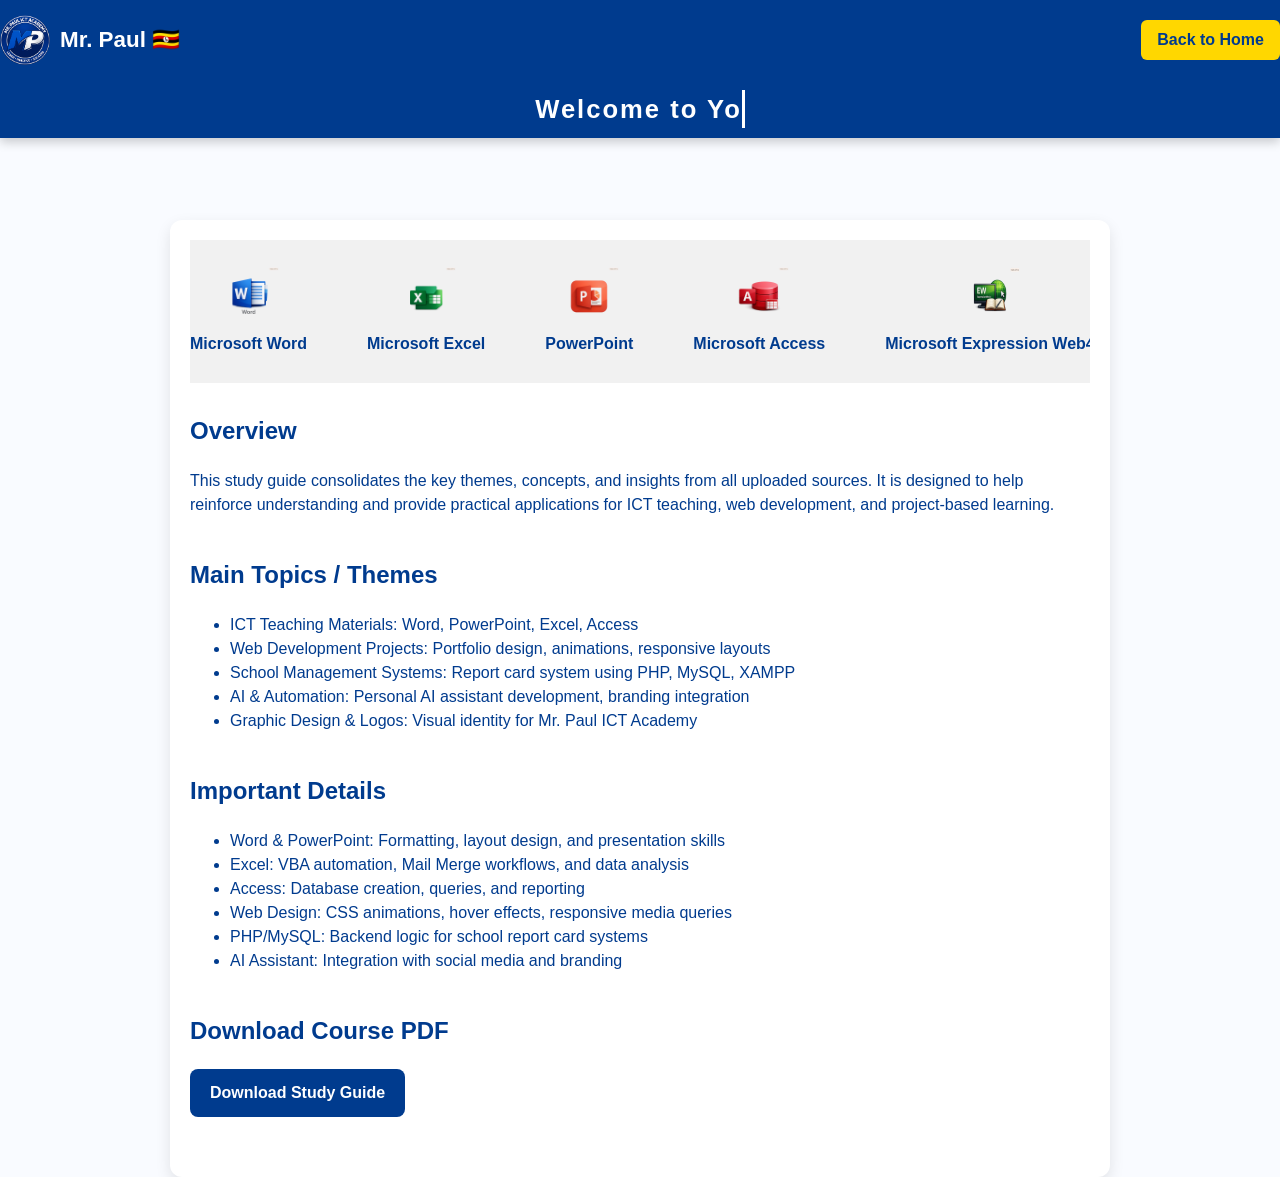
==== academy.html @ 8ca67c4a "Fix HTML encoding issues in academy.html" ====
<!DOCTYPE html>
<html lang="en">
<head>
  <meta charset="UTF-8">
  <meta name="viewport" content="width=device-width, initial-scale=1.0">
  <title>Mr. Paul ICT Academy - Study Guide</title>
  <style>
    body {
      font-family: Arial, sans-serif;
      background: #f9fbff;
      color: #003b8e;
      margin: 0;
      padding: 0;
      line-height: 1.5; /* 1.5 line spacing */
    }

    /* Fixed Header */
    .fixed-header {
      position: fixed;
      top: 0;
      left: 0;
      width: 100%;
      background: #003b8e;
      color: #fff;
      z-index: 1000;
      box-shadow: 0 4px 10px rgba(0,0,0,0.2);
      display: flex;
      flex-direction: column;
      align-items: center;
    }

    .navbar {
      width: 100%;
      display: flex;
      justify-content: space-between;
      align-items: center;
      padding: 15px 30px;
    }

    .logo-container {
      display: flex;
      align-items: center;
      gap: 10px;
    }

    .logo {
      width: 50px;
      height: 50px;
      border-radius: 50%;
    }

    .site-title {
      font-size: 1.4em;
      font-weight: bold;
      color: #fff;
    }

    .nav-links {
      list-style: none;
      display: flex;
      gap: 20px;
      margin: 0;
      padding: 0;
    }

    .nav-links li a {
      color: #fff;
      text-decoration: none;
      font-weight: bold;
      transition: color 0.3s ease;
    }

    .nav-links li a:hover {
      color: #ffd700;
    }

    .back-home {
      display: inline-block;
      padding: 8px 16px;
      background: #ffd700;
      color: #003b8e;
      border-radius: 6px;
      text-decoration: none;
      font-weight: bold;
      transition: background 0.3s ease;
    }

    .back-home:hover {
      background: #fff;
      color: #003b8e;
    }

    /* Typewriter effect centered and bold */
    #typewriter {
      border-right: 3px solid #fff;
      white-space: nowrap;
      overflow: hidden;
      letter-spacing: 2px;
      animation: blinkCursor 0.75s step-end infinite;
      color: #fff;
      font-size: 1.6em;
      font-weight: bold;
      text-align: center;
      margin: 10px auto;
    }

    @keyframes blinkCursor {
      from, to { border-color: transparent }
      50% { border-color: #fff }
    }

    main {
      margin-top: 220px; /* push content below fixed header */
      max-width: 900px;
      margin-left: auto;
      margin-right: auto;
      padding: 20px;
      background: #fff;
      border-radius: 12px;
      box-shadow: 0 6px 15px rgba(0,0,0,0.1);
    }

    h2 {
      color: #003b8e;
    }

    .section {
      margin-bottom: 40px;
    }

    /* Scrolling icons with captions */
    .scrolling-row {
      overflow: hidden;
      white-space: nowrap;
      box-sizing: border-box;
      background: #f1f1f1;
      padding: 15px 0;
      margin-bottom: 30px;
    }

    .scrolling-content {
      display: inline-flex;
      animation: scrollLeft 20s linear infinite;
      gap: 60px;
      align-items: center;
    }

    .scrolling-item {
      text-align: center;
      flex: 0 0 auto;
    }

    .scrolling-item img {
      width: 60px;
      height: 60px;
      display: block;
      margin: 0 auto 5px auto;
    }

    .scrolling-item p {
      margin: 0;
      font-weight: bold;
      color: #003b8e;
    }

    @keyframes scrollLeft {
      0% { transform: translateX(100%); }
      100% { transform: translateX(-100%); }
    }

    .download-btn {
      display: inline-block;
      padding: 12px 20px;
      background: #003b8e;
      color: #fff;
      border-radius: 8px;
      text-decoration: none;
      font-weight: bold;
      transition: background 0.3s ease;
    }

    .download-btn:hover {
      background: #0055cc;
    }
  </style>
</head>
<body>
  <!-- Fixed Header -->
  <header class="fixed-header">
    <nav class="navbar">
      <div class="logo-container">
        <img src="images/logo.png" alt="Mr. Paul Logo" class="logo">
        <span class="site-title">Mr. Paul 🇺🇬</span>
      </div>
      <a href="index.html" class="back-home">Back to Home</a>
    </nav>
    <div id="typewriter"></div>
  </header>

  <main>
    <!-- Scrolling icons row with captions -->
    <div class="scrolling-row">
      <div class="scrolling-content">
        <div class="scrolling-item">
          <img src="images/word.png" alt="Word">
          <p>Microsoft Word</p>
        </div>
        <div class="scrolling-item">
          <img src="images/excel.png" alt="Excel">
          <p>Microsoft Excel</p>
        </div>
        <div class="scrolling-item">
          <img src="images/powerpoint.png" alt="PowerPoint">
          <p>PowerPoint</p>
        </div>
        <div class="scrolling-item">
          <img src="images/access.png" alt="Word">
          <p>Microsoft Access</p>
        </div>
        <div class="scrolling-item">
          <img src="images/ew.png" alt="Excel">
          <p>Microsoft Expression Web4</p>
        </div>
        <div class="scrolling-item">
          <img src="images/np.png" alt="Excel">
          <p>HTML Basics with <br> Notepad++ & Sublime Text</p>
        </div>
        <div class="scrolling-item">
          <img src="images/wp.png" alt="PowerPoint">
          <p>WordPress</p>
        </div>
      </div>
    </div>

    <section class="section">
      <h2>Overview</h2>
      <p>This study guide consolidates the key themes, concepts, and insights from all uploaded sources. It is designed to help reinforce understanding and provide practical applications for ICT teaching, web development, and project-based learning.</p>
    </section>

    <section class="section">
      <h2>Main Topics / Themes</h2>
      <ul>
        <li>ICT Teaching Materials: Word, PowerPoint, Excel, Access</li>
        <li>Web Development Projects: Portfolio design, animations, responsive layouts</li>
        <li>School Management Systems: Report card system using PHP, MySQL, XAMPP</li>
        <li>AI & Automation: Personal AI assistant development, branding integration</li>
        <li>Graphic Design & Logos: Visual identity for Mr. Paul ICT Academy</li>
      </ul>
    </section>

    <section class="section">
      <h2>Important Details</h2>
      <ul>
        <li>Word & PowerPoint: Formatting, layout design, and presentation skills</li>
        <li>Excel: VBA automation, Mail Merge workflows, and data analysis</li>
        <li>Access: Database creation, queries, and reporting</li>
        <li>Web Design: CSS animations, hover effects, responsive media queries</li>
        <li>PHP/MySQL: Backend logic for school report card systems</li>
        <li>AI Assistant: Integration with social media and branding</li>
      </ul>
    </section>

    <section class="section">
      <h2>Download Course PDF</h2>
      <a href="MrPaul_ICT_Academy.pdf" download class="download-btn">Download Study Guide</a>
    </section>
  </main>

  <script>
    // Typewriter effect for banner
    document.addEventListener("DOMContentLoaded", () => {
      const typewriterElement = document.getElementById("typewriter");

      const paragraphs = [
        "Welcome to Your Online Academy",
        "Empowering You Through Technology",
        "Learn • Practice • Succeed"
      ];

      let paragraphIndex = 0;
      let charIndex = 0;
      let isDeleting = false;

       function typeEffect() {
        const currentText = paragraphs[paragraphIndex];

        if (!isDeleting) {
          typewriterElement.textContent = currentText.substring(0, charIndex + 1);
          charIndex++;

          if (charIndex === currentText.length) {
            setTimeout(() => {
              isDeleting = true;
              typeEffect();
            }, 2000);
            return;
          }
        } else {
          typewriterElement.textContent = currentText.substring(0, charIndex - 1);
          charIndex--;

          if (charIndex === 0) {
            isDeleting = false;
            paragraphIndex = (paragraphIndex + 1) % paragraphs.length;
          }
        }

        const speed = isDeleting ? 50 : 100;
        setTimeout(typeEffect, speed);
      }

      typeEffect();
    });
  </script>
</body>
</html>
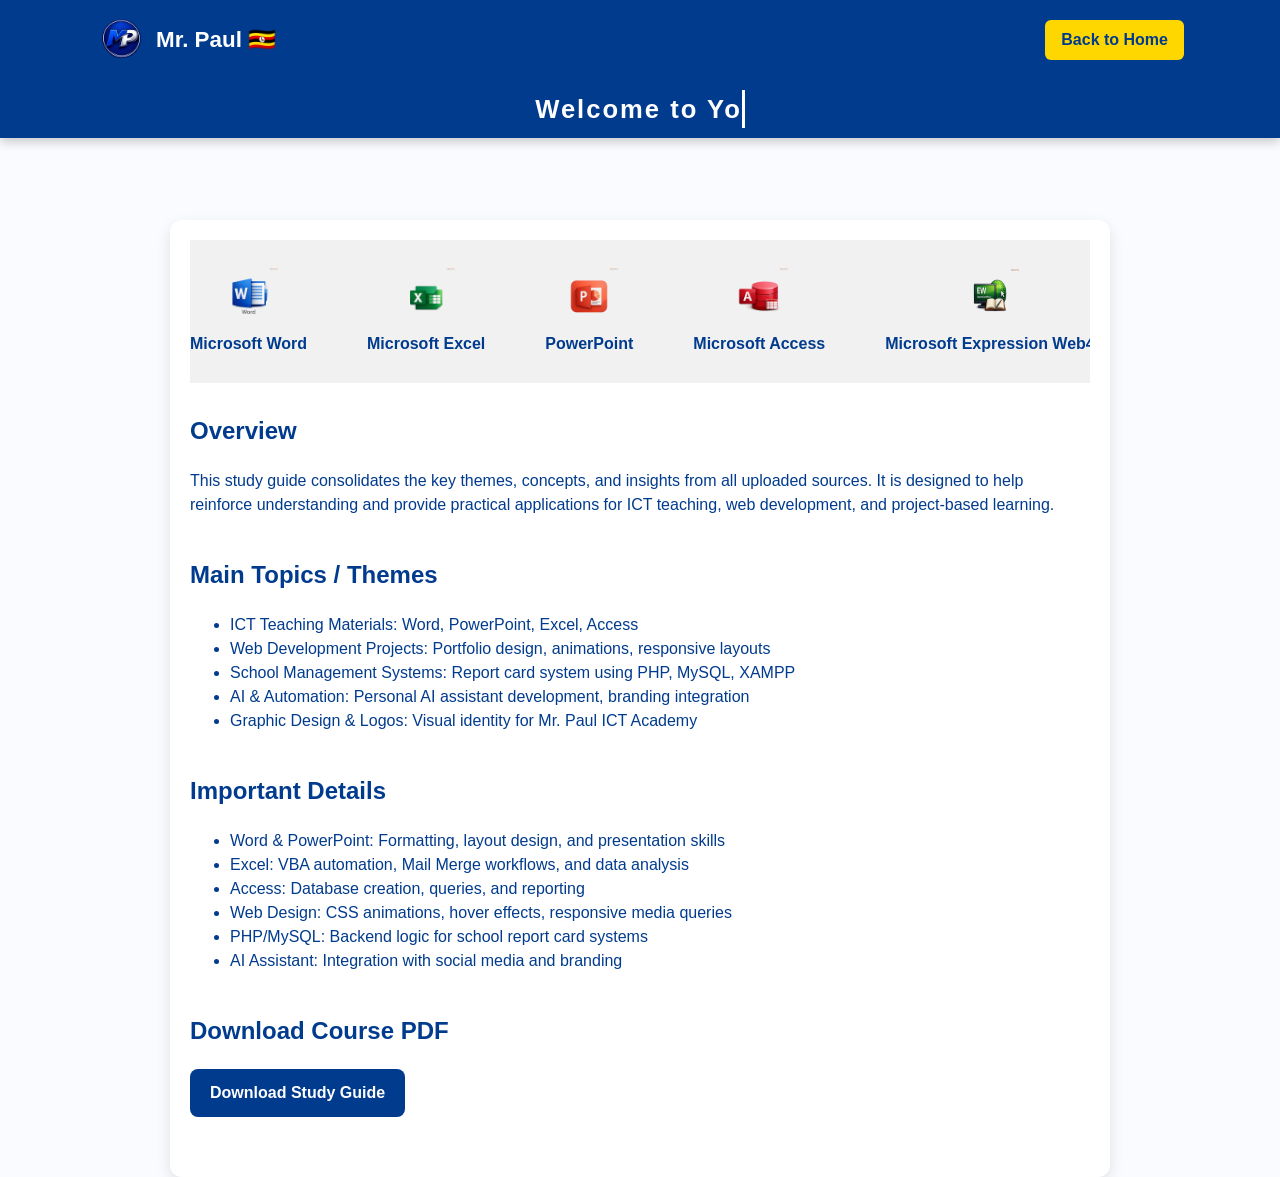
==== commit 7fde2900: "Refactor fixed header and typewriter effect Added a new inner container to limit content width in th" ====
--- a/academy.html
+++ b/academy.html
@@ -15,19 +15,30 @@
     }
 
     /* Fixed Header */
-    .fixed-header {
-      position: fixed;
-      top: 0;
-      left: 0;
-      width: 100%;
-      background: #003b8e;
-      color: #fff;
-      z-index: 1000;
-      box-shadow: 0 4px 10px rgba(0,0,0,0.2);
-      display: flex;
-      flex-direction: column;
-      align-items: center;
-    }
+.fixed-header {
+  position: fixed;
+  top: 0;
+  left: 0;
+  width: 100%;              /* banner background spans full width */
+  background: #003b8e;
+  color: #fff;
+  z-index: 1000;
+  box-shadow: 0 4px 10px rgba(0,0,0,0.2);
+  display: flex;
+  flex-direction: column;
+  align-items: center;
+}
+
+/* New inner container to limit content width */
+.fixed-header .header-content {
+  width: 100%;
+  max-width: 85%;           /* limit content width */
+  margin: 0 auto;           /* center content inside banner */
+  display: flex;
+  flex-direction: column;
+  align-items: center;
+}
+
 
     .navbar {
       width: 100%;
@@ -91,23 +102,29 @@
     }
 
     /* Typewriter effect centered and bold */
-    #typewriter {
-      border-right: 3px solid #fff;
-      white-space: nowrap;
-      overflow: hidden;
-      letter-spacing: 2px;
-      animation: blinkCursor 0.75s step-end infinite;
-      color: #fff;
-      font-size: 1.6em;
-      font-weight: bold;
-      text-align: center;
-      margin: 10px auto;
-    }
-
-    @keyframes blinkCursor {
-      from, to { border-color: transparent }
-      50% { border-color: #fff }
-    }
+   #typewriter {
+  border-right: 3px solid #fff;
+  white-space: normal;        /* allow wrapping */
+  word-wrap: break-word;      /* break long words if needed */
+  overflow-wrap: break-word;  /* modern property for wrapping */
+  letter-spacing: 2px;
+  animation: blinkCursor 0.75s step-end infinite;
+  color: #fff;
+  font-size: 1.6em;
+  font-weight: bold;
+  text-align: center;
+  margin: 10px auto;
+  max-width: 95%;             /* keep text inside header width */
+}
+
+
+  @media (max-width: 400px) {
+  #typewriter {
+    font-size: 1.2em;   /* slightly smaller on tiny screens */
+    line-height: 1.3;   /* improve readability */
+  }
+}
+
 
     main {
       margin-top: 220px; /* push content below fixed header */
@@ -187,15 +204,17 @@
 <body>
   <!-- Fixed Header -->
   <header class="fixed-header">
+  <div class="header-content">
     <nav class="navbar">
       <div class="logo-container">
-        <img src="images/logo.png" alt="Mr. Paul Logo" class="logo">
+        <img src="logo.png" alt="Mr. Paul Logo" class="logo">
         <span class="site-title">Mr. Paul 🇺🇬</span>
       </div>
       <a href="index.html" class="back-home">Back to Home</a>
     </nav>
     <div id="typewriter"></div>
-  </header>
+  </div>
+</header>
 
   <main>
     <!-- Scrolling icons row with captions -->
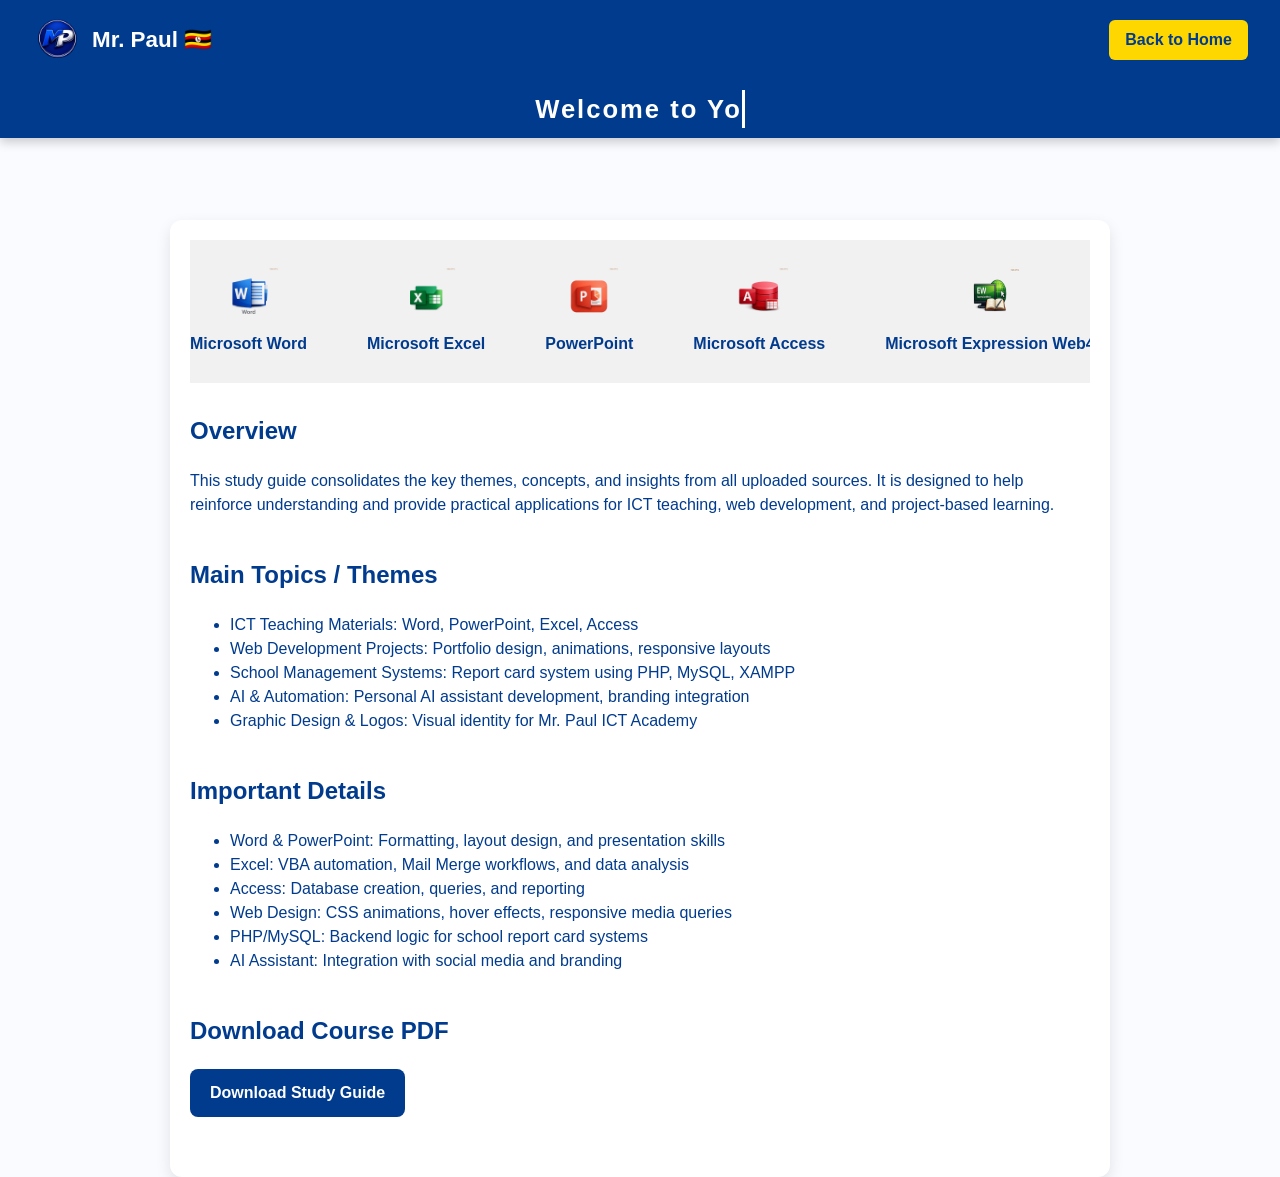
==== commit 132e4c89: "Fix HTML encoding issues in academy.html" ====
--- a/academy.html
+++ b/academy.html
@@ -32,7 +32,7 @@
 /* New inner container to limit content width */
 .fixed-header .header-content {
   width: 100%;
-  max-width: 85%;           /* limit content width */
+  max-width: 95%;           /* limit content width */
   margin: 0 auto;           /* center content inside banner */
   display: flex;
   flex-direction: column;
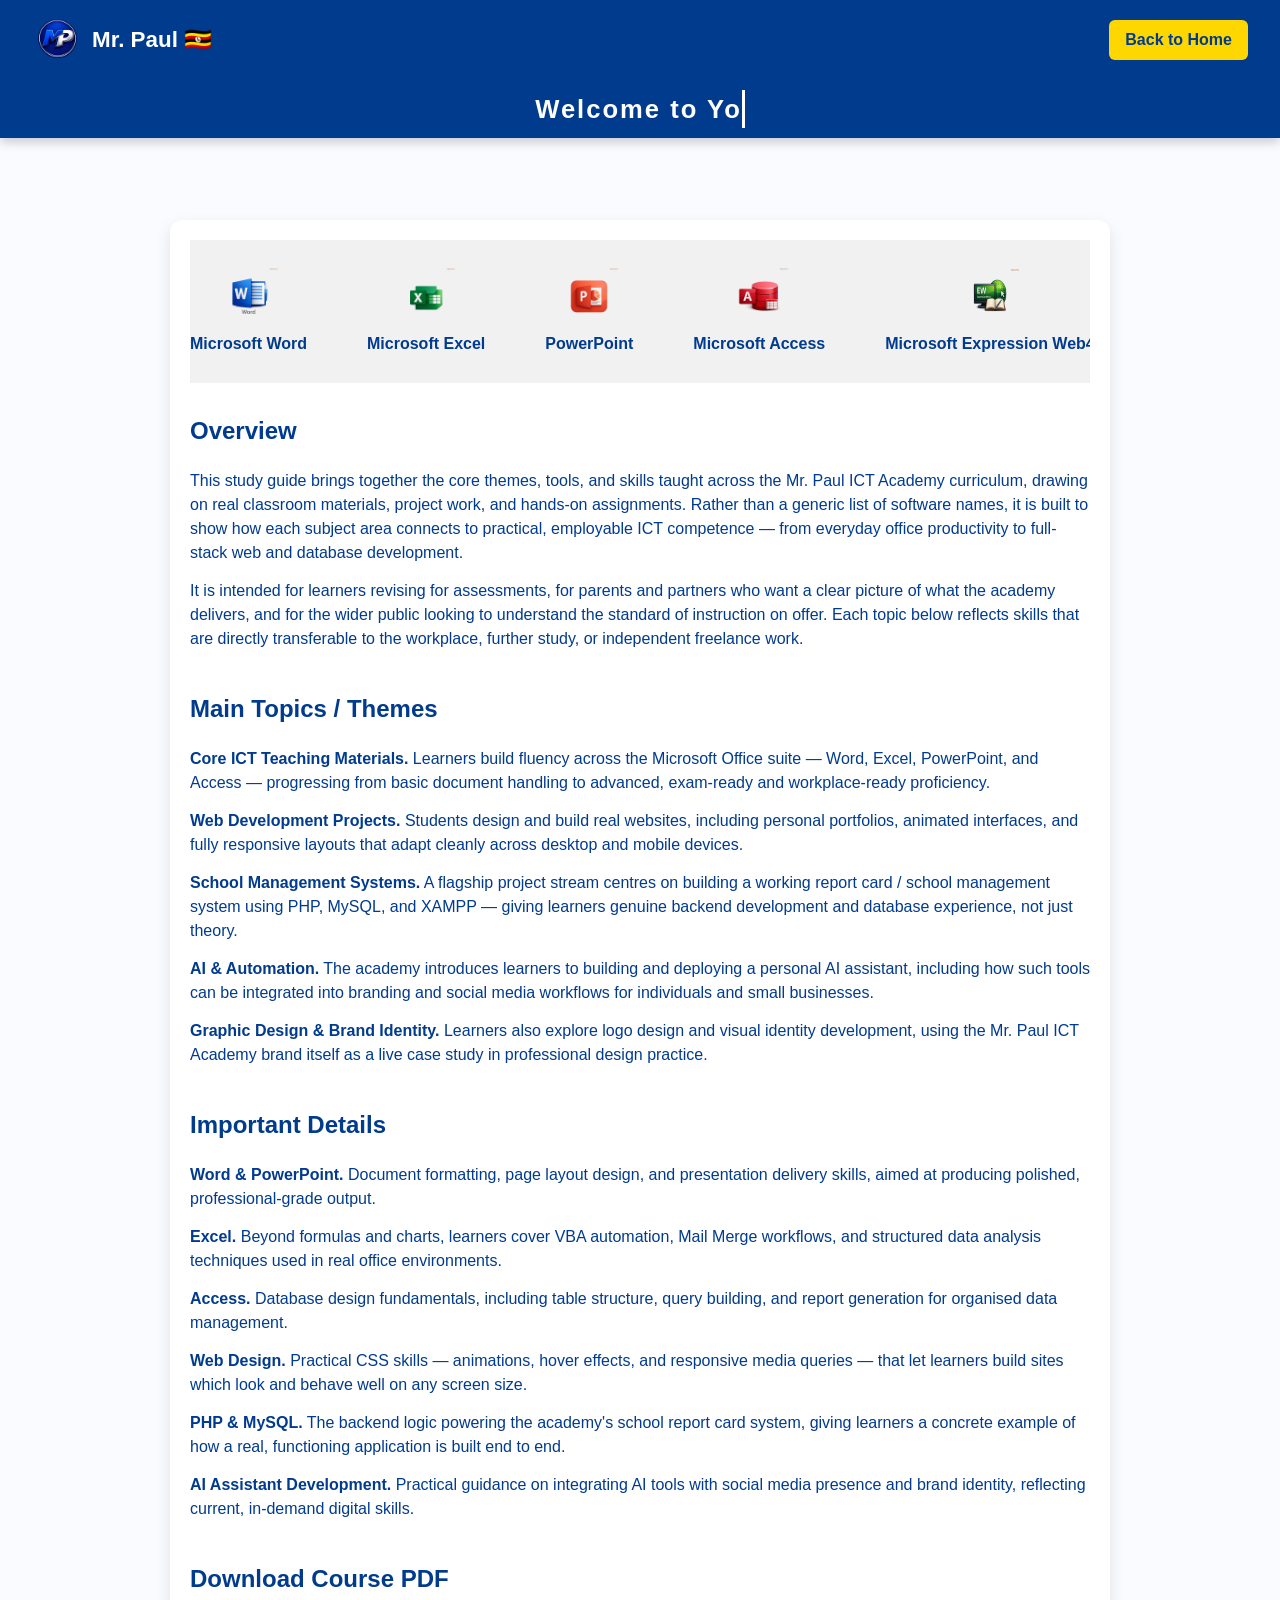
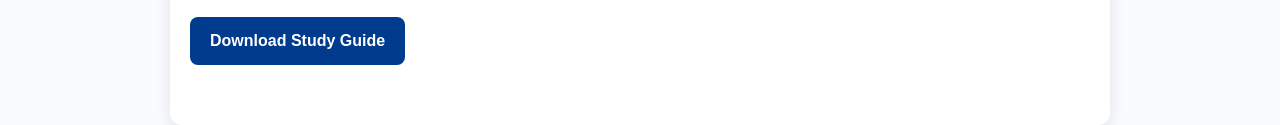
==== commit 22961419: "Fix HTML encoding issues in academy.html" ====
--- a/academy.html
+++ b/academy.html
@@ -143,6 +143,14 @@
 
     .section {
       margin-bottom: 40px;
+    }
+
+    .section p {
+      margin: 0 0 14px 0;
+    }
+
+    .section p:last-child {
+      margin-bottom: 0;
     }
 
     /* Scrolling icons with captions */
@@ -253,30 +261,27 @@
 
     <section class="section">
       <h2>Overview</h2>
-      <p>This study guide consolidates the key themes, concepts, and insights from all uploaded sources. It is designed to help reinforce understanding and provide practical applications for ICT teaching, web development, and project-based learning.</p>
+      <p>This study guide brings together the core themes, tools, and skills taught across the Mr. Paul ICT Academy curriculum, drawing on real classroom materials, project work, and hands-on assignments. Rather than a generic list of software names, it is built to show how each subject area connects to practical, employable ICT competence — from everyday office productivity to full-stack web and database development.</p>
+      <p>It is intended for learners revising for assessments, for parents and partners who want a clear picture of what the academy delivers, and for the wider public looking to understand the standard of instruction on offer. Each topic below reflects skills that are directly transferable to the workplace, further study, or independent freelance work.</p>
     </section>
 
     <section class="section">
       <h2>Main Topics / Themes</h2>
-      <ul>
-        <li>ICT Teaching Materials: Word, PowerPoint, Excel, Access</li>
-        <li>Web Development Projects: Portfolio design, animations, responsive layouts</li>
-        <li>School Management Systems: Report card system using PHP, MySQL, XAMPP</li>
-        <li>AI & Automation: Personal AI assistant development, branding integration</li>
-        <li>Graphic Design & Logos: Visual identity for Mr. Paul ICT Academy</li>
-      </ul>
+      <p><strong>Core ICT Teaching Materials.</strong> Learners build fluency across the Microsoft Office suite — Word, Excel, PowerPoint, and Access — progressing from basic document handling to advanced, exam-ready and workplace-ready proficiency.</p>
+      <p><strong>Web Development Projects.</strong> Students design and build real websites, including personal portfolios, animated interfaces, and fully responsive layouts that adapt cleanly across desktop and mobile devices.</p>
+      <p><strong>School Management Systems.</strong> A flagship project stream centres on building a working report card / school management system using PHP, MySQL, and XAMPP — giving learners genuine backend development and database experience, not just theory.</p>
+      <p><strong>AI &amp; Automation.</strong> The academy introduces learners to building and deploying a personal AI assistant, including how such tools can be integrated into branding and social media workflows for individuals and small businesses.</p>
+      <p><strong>Graphic Design &amp; Brand Identity.</strong> Learners also explore logo design and visual identity development, using the Mr. Paul ICT Academy brand itself as a live case study in professional design practice.</p>
     </section>
 
     <section class="section">
       <h2>Important Details</h2>
-      <ul>
-        <li>Word & PowerPoint: Formatting, layout design, and presentation skills</li>
-        <li>Excel: VBA automation, Mail Merge workflows, and data analysis</li>
-        <li>Access: Database creation, queries, and reporting</li>
-        <li>Web Design: CSS animations, hover effects, responsive media queries</li>
-        <li>PHP/MySQL: Backend logic for school report card systems</li>
-        <li>AI Assistant: Integration with social media and branding</li>
-      </ul>
+      <p><strong>Word &amp; PowerPoint.</strong> Document formatting, page layout design, and presentation delivery skills, aimed at producing polished, professional-grade output.</p>
+      <p><strong>Excel.</strong> Beyond formulas and charts, learners cover VBA automation, Mail Merge workflows, and structured data analysis techniques used in real office environments.</p>
+      <p><strong>Access.</strong> Database design fundamentals, including table structure, query building, and report generation for organised data management.</p>
+      <p><strong>Web Design.</strong> Practical CSS skills — animations, hover effects, and responsive media queries — that let learners build sites which look and behave well on any screen size.</p>
+      <p><strong>PHP &amp; MySQL.</strong> The backend logic powering the academy's school report card system, giving learners a concrete example of how a real, functioning application is built end to end.</p>
+      <p><strong>AI Assistant Development.</strong> Practical guidance on integrating AI tools with social media presence and brand identity, reflecting current, in-demand digital skills.</p>
     </section>
 
     <section class="section">
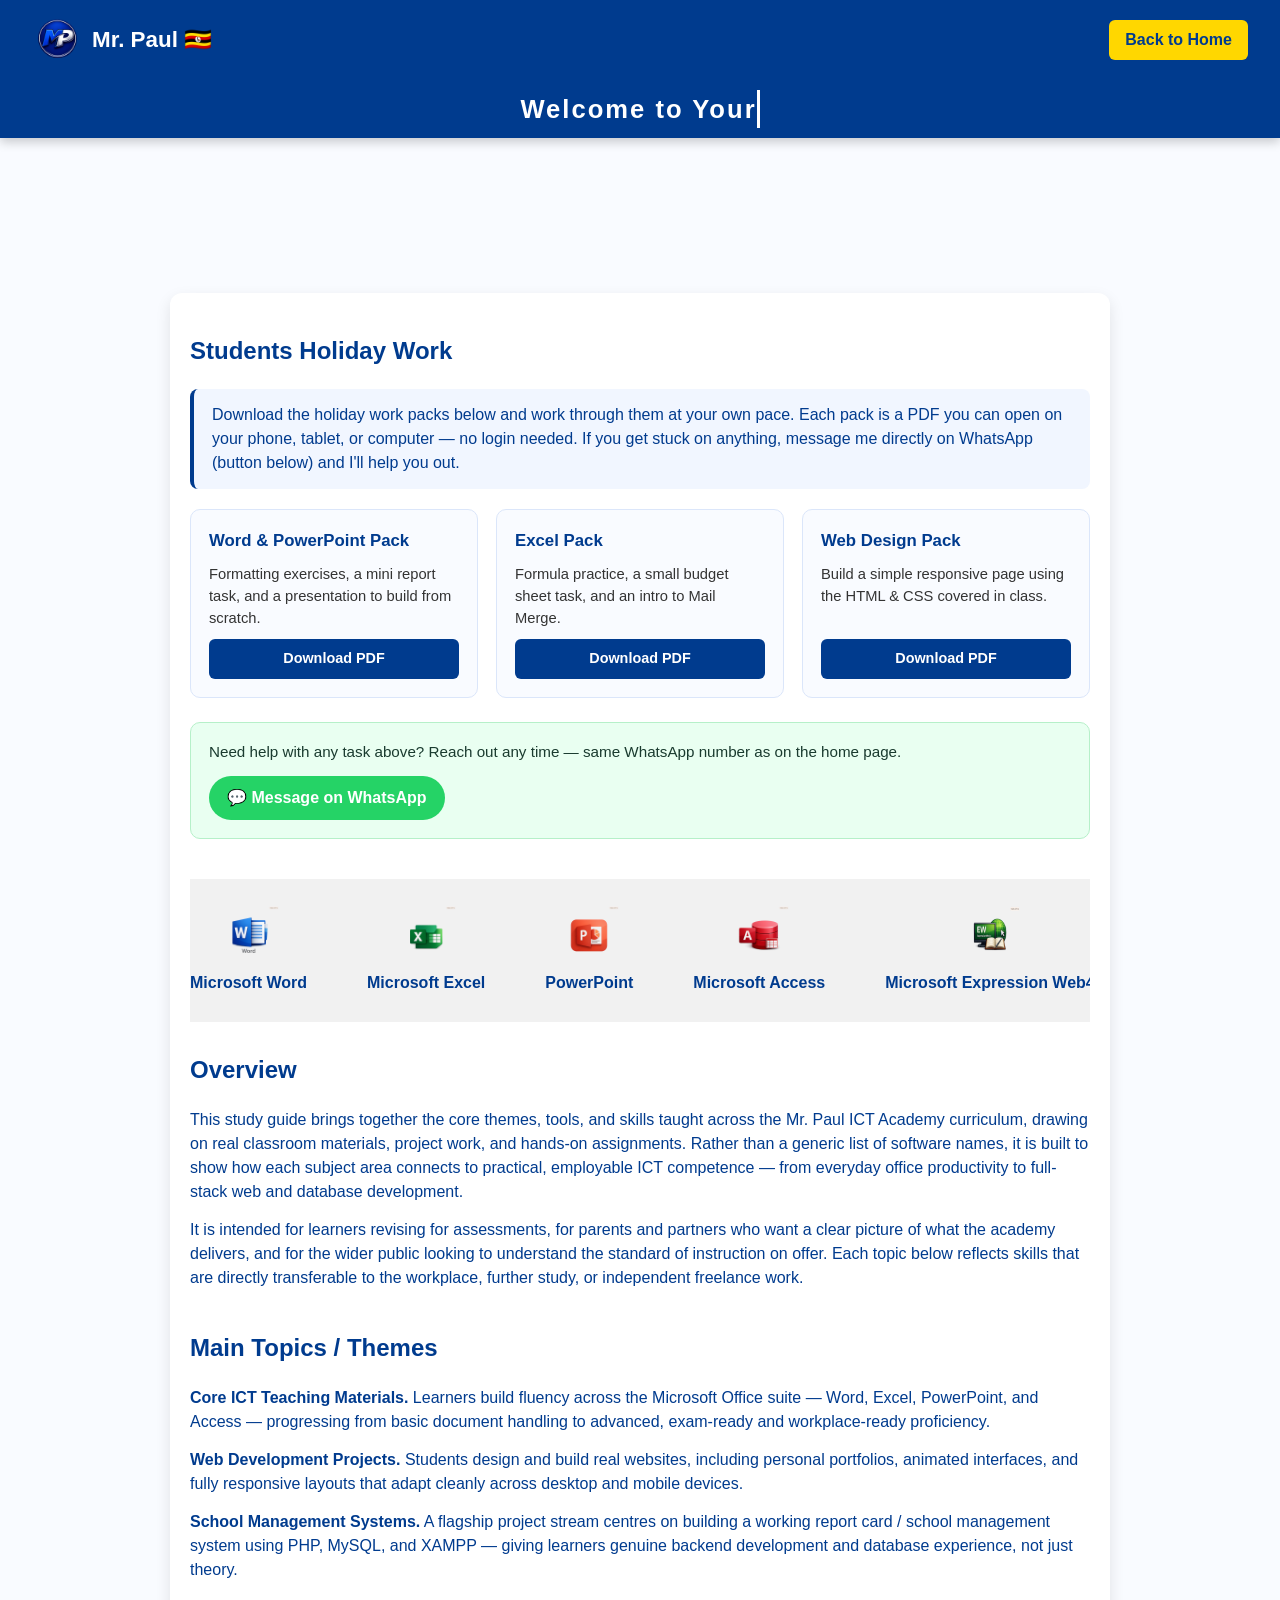
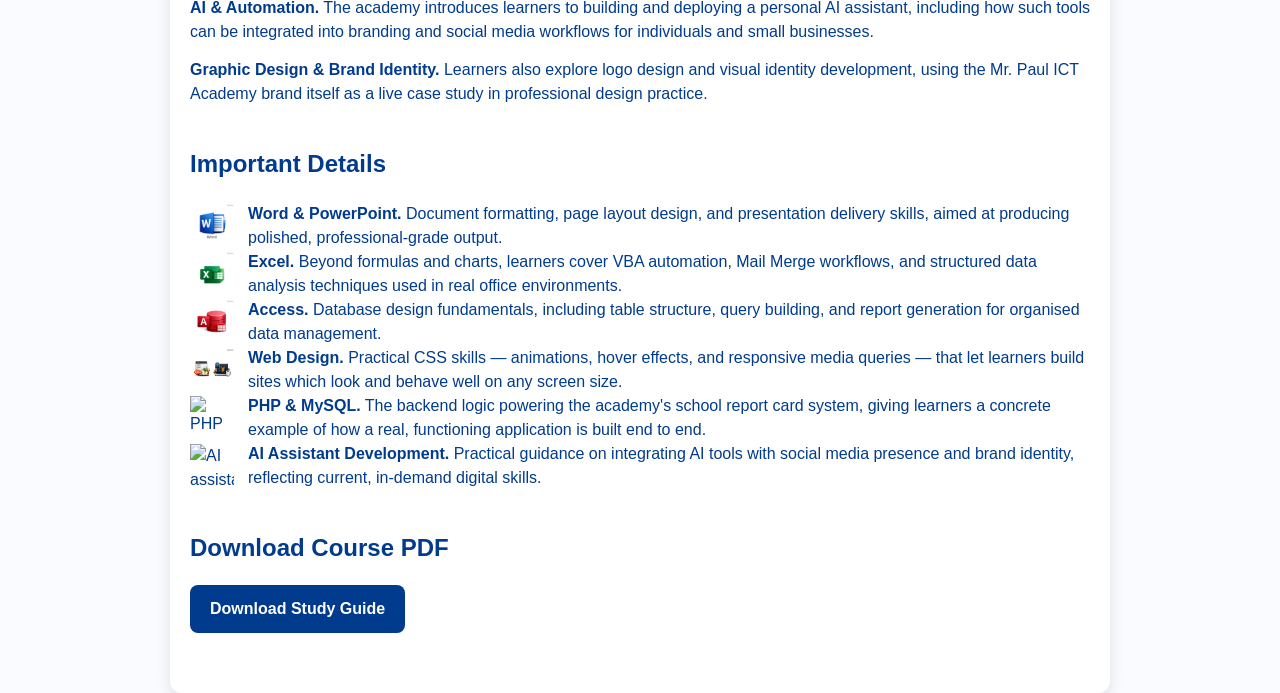
==== commit 176f004a: "Refactor academy.html layout and styles" ====
--- a/academy.html
+++ b/academy.html
@@ -207,6 +207,148 @@
     .download-btn:hover {
       background: #0055cc;
     }
+
+    /* Holiday Work CTA button (sits right under the fixed header) */
+    .holiday-cta-wrap {
+      display: flex;
+      justify-content: center;
+      margin: 20px auto 0 auto;
+      max-width: 900px;
+      padding: 0 20px;
+    }
+
+    .holiday-cta-btn {
+      display: inline-flex;
+      align-items: center;
+      gap: 10px;
+      background: #ffd700;
+      color: #003b8e;
+      font-weight: bold;
+      font-size: 1.05em;
+      padding: 14px 26px;
+      border-radius: 50px;
+      text-decoration: none;
+      box-shadow: 0 4px 12px rgba(0,59,142,0.25);
+      transition: transform 0.2s ease, background 0.3s ease;
+      cursor: pointer;
+      border: none;
+    }
+
+    .holiday-cta-btn:hover {
+      background: #fff;
+      transform: translateY(-2px);
+    }
+
+    /* Holiday Work section */
+    #holiday-work {
+      scroll-margin-top: 230px; /* so the fixed header doesn't cover it when jumped to */
+    }
+
+    .holiday-intro {
+      background: #f1f6ff;
+      border-left: 4px solid #003b8e;
+      padding: 14px 18px;
+      border-radius: 8px;
+      margin-bottom: 20px;
+    }
+
+    .holiday-grid {
+      display: grid;
+      grid-template-columns: repeat(auto-fit, minmax(240px, 1fr));
+      gap: 18px;
+    }
+
+    .holiday-card {
+      background: #f9fbff;
+      border: 1px solid #dbe6fa;
+      border-radius: 10px;
+      padding: 18px;
+      display: flex;
+      flex-direction: column;
+      gap: 10px;
+    }
+
+    .holiday-card h3 {
+      margin: 0;
+      color: #003b8e;
+      font-size: 1.05em;
+    }
+
+    .holiday-card p {
+      margin: 0;
+      font-size: 0.92em;
+      color: #333;
+      flex-grow: 1;
+    }
+
+    .holiday-card-btn {
+      display: inline-block;
+      text-align: center;
+      padding: 9px 14px;
+      background: #003b8e;
+      color: #fff;
+      border-radius: 6px;
+      text-decoration: none;
+      font-weight: bold;
+      font-size: 0.9em;
+      transition: background 0.3s ease;
+    }
+
+    .holiday-card-btn:hover {
+      background: #0055cc;
+    }
+
+    .whatsapp-banner {
+      margin-top: 24px;
+      background: #e9fff1;
+      border: 1px solid #b6f0c9;
+      border-radius: 10px;
+      padding: 18px;
+      display: flex;
+      align-items: center;
+      justify-content: space-between;
+      flex-wrap: wrap;
+      gap: 12px;
+    }
+
+    .whatsapp-banner p {
+      margin: 0;
+      color: #1a3b2f;
+      font-size: 0.95em;
+    }
+
+    .whatsapp-btn {
+      display: inline-flex;
+      align-items: center;
+      gap: 8px;
+      background: #25D366;
+      color: #fff;
+      font-weight: bold;
+      padding: 10px 18px;
+      border-radius: 50px;
+      text-decoration: none;
+      white-space: nowrap;
+    }
+
+    .whatsapp-btn:hover {
+      background: #1ebe57;
+    }
+    .detail-card {
+      display: flex;
+      align-items: flex-start;
+      gap: 14px;
+    }
+
+    .detail-card img {
+      width: 44px;
+      height: 44px;
+      flex-shrink: 0;
+      margin-top: 2px;
+    }
+
+    .detail-card p {
+      margin: 0;
+    }
   </style>
 </head>
 <body>
@@ -224,7 +366,46 @@
   </div>
 </header>
 
+  <!-- Student Holiday Work CTA -->
+  <div class="holiday-cta-wrap">
+    <a href="#holiday-work" class="holiday-cta-btn">📚 Students Holiday Work</a>
+  </div>
+
   <main>
+    <!-- Student Holiday Work section -->
+    <section class="section" id="holiday-work">
+      <h2>Students Holiday Work</h2>
+      <div class="holiday-intro">
+        <p>Download the holiday work packs below and work through them at your own pace. Each pack is a PDF you can open on your phone, tablet, or computer — no login needed. If you get stuck on anything, message me directly on WhatsApp (button below) and I'll help you out.</p>
+      </div>
+
+      <div class="holiday-grid">
+        <!-- Duplicate this card block for each subject/pack you upload -->
+        <div class="holiday-card">
+          <h3>Word &amp; PowerPoint Pack</h3>
+          <p>Formatting exercises, a mini report task, and a presentation to build from scratch.</p>
+          <a href="holiday-work/word-powerpoint-pack.pdf" download class="holiday-card-btn">Download PDF</a>
+        </div>
+
+        <div class="holiday-card">
+          <h3>Excel Pack</h3>
+          <p>Formula practice, a small budget sheet task, and an intro to Mail Merge.</p>
+          <a href="holiday-work/excel-pack.pdf" download class="holiday-card-btn">Download PDF</a>
+        </div>
+
+        <div class="holiday-card">
+          <h3>Web Design Pack</h3>
+          <p>Build a simple responsive page using the HTML &amp; CSS covered in class.</p>
+          <a href="holiday-work/web-design-pack.pdf" download class="holiday-card-btn">Download PDF</a>
+        </div>
+      </div>
+
+      <div class="whatsapp-banner">
+        <p>Need help with any task above? Reach out any time — same WhatsApp number as on the home page.</p>
+        <a href="https://wa.me/YOURNUMBERHERE" target="_blank" rel="noopener" class="whatsapp-btn">💬 Message on WhatsApp</a>
+      </div>
+    </section>
+
     <!-- Scrolling icons row with captions -->
     <div class="scrolling-row">
       <div class="scrolling-content">
@@ -241,19 +422,19 @@
           <p>PowerPoint</p>
         </div>
         <div class="scrolling-item">
-          <img src="images/access.png" alt="Word">
+          <img src="images/access.png" alt="Access">
           <p>Microsoft Access</p>
         </div>
         <div class="scrolling-item">
-          <img src="images/ew.png" alt="Excel">
+          <img src="images/ew.png" alt="Expression Web">
           <p>Microsoft Expression Web4</p>
         </div>
         <div class="scrolling-item">
-          <img src="images/np.png" alt="Excel">
+          <img src="images/np.png" alt="Notepad++ and Sublime Text">
           <p>HTML Basics with <br> Notepad++ & Sublime Text</p>
         </div>
         <div class="scrolling-item">
-          <img src="images/wp.png" alt="PowerPoint">
+          <img src="images/wp.png" alt="WordPress">
           <p>WordPress</p>
         </div>
       </div>
@@ -276,12 +457,30 @@
 
     <section class="section">
       <h2>Important Details</h2>
-      <p><strong>Word &amp; PowerPoint.</strong> Document formatting, page layout design, and presentation delivery skills, aimed at producing polished, professional-grade output.</p>
-      <p><strong>Excel.</strong> Beyond formulas and charts, learners cover VBA automation, Mail Merge workflows, and structured data analysis techniques used in real office environments.</p>
-      <p><strong>Access.</strong> Database design fundamentals, including table structure, query building, and report generation for organised data management.</p>
-      <p><strong>Web Design.</strong> Practical CSS skills — animations, hover effects, and responsive media queries — that let learners build sites which look and behave well on any screen size.</p>
-      <p><strong>PHP &amp; MySQL.</strong> The backend logic powering the academy's school report card system, giving learners a concrete example of how a real, functioning application is built end to end.</p>
-      <p><strong>AI Assistant Development.</strong> Practical guidance on integrating AI tools with social media presence and brand identity, reflecting current, in-demand digital skills.</p>
+      <div class="detail-card">
+        <img src="images/word.png" alt="Word icon">
+        <p><strong>Word &amp; PowerPoint.</strong> Document formatting, page layout design, and presentation delivery skills, aimed at producing polished, professional-grade output.</p>
+      </div>
+      <div class="detail-card">
+        <img src="images/excel.png" alt="Excel icon">
+        <p><strong>Excel.</strong> Beyond formulas and charts, learners cover VBA automation, Mail Merge workflows, and structured data analysis techniques used in real office environments.</p>
+      </div>
+      <div class="detail-card">
+        <img src="images/access.png" alt="Access icon">
+        <p><strong>Access.</strong> Database design fundamentals, including table structure, query building, and report generation for organised data management.</p>
+      </div>
+      <div class="detail-card">
+        <img src="images/np.png" alt="Web design icon">
+        <p><strong>Web Design.</strong> Practical CSS skills — animations, hover effects, and responsive media queries — that let learners build sites which look and behave well on any screen size.</p>
+      </div>
+      <div class="detail-card">
+        <img src="images/php-mysql.png" alt="PHP and MySQL icon">
+        <p><strong>PHP &amp; MySQL.</strong> The backend logic powering the academy's school report card system, giving learners a concrete example of how a real, functioning application is built end to end.</p>
+      </div>
+      <div class="detail-card">
+        <img src="images/ai.png" alt="AI assistant icon">
+        <p><strong>AI Assistant Development.</strong> Practical guidance on integrating AI tools with social media presence and brand identity, reflecting current, in-demand digital skills.</p>
+      </div>
     </section>
 
     <section class="section">
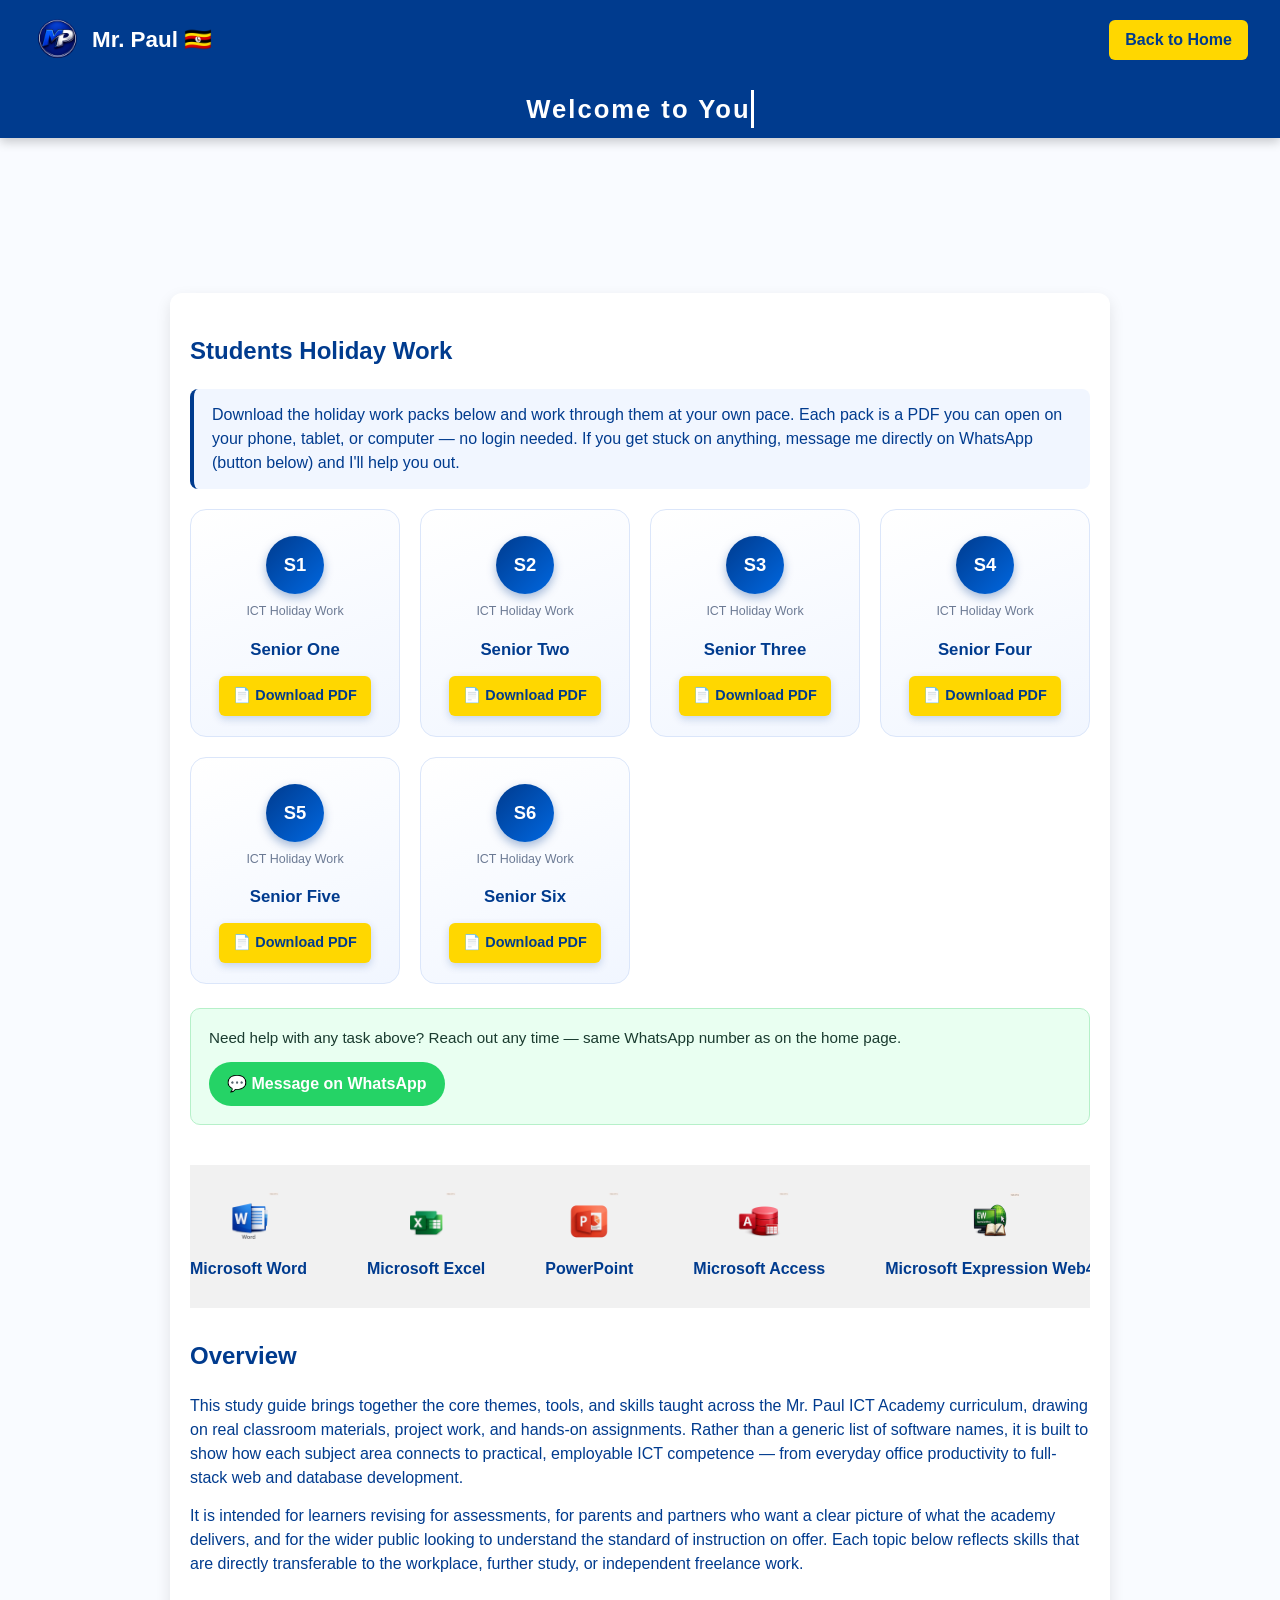
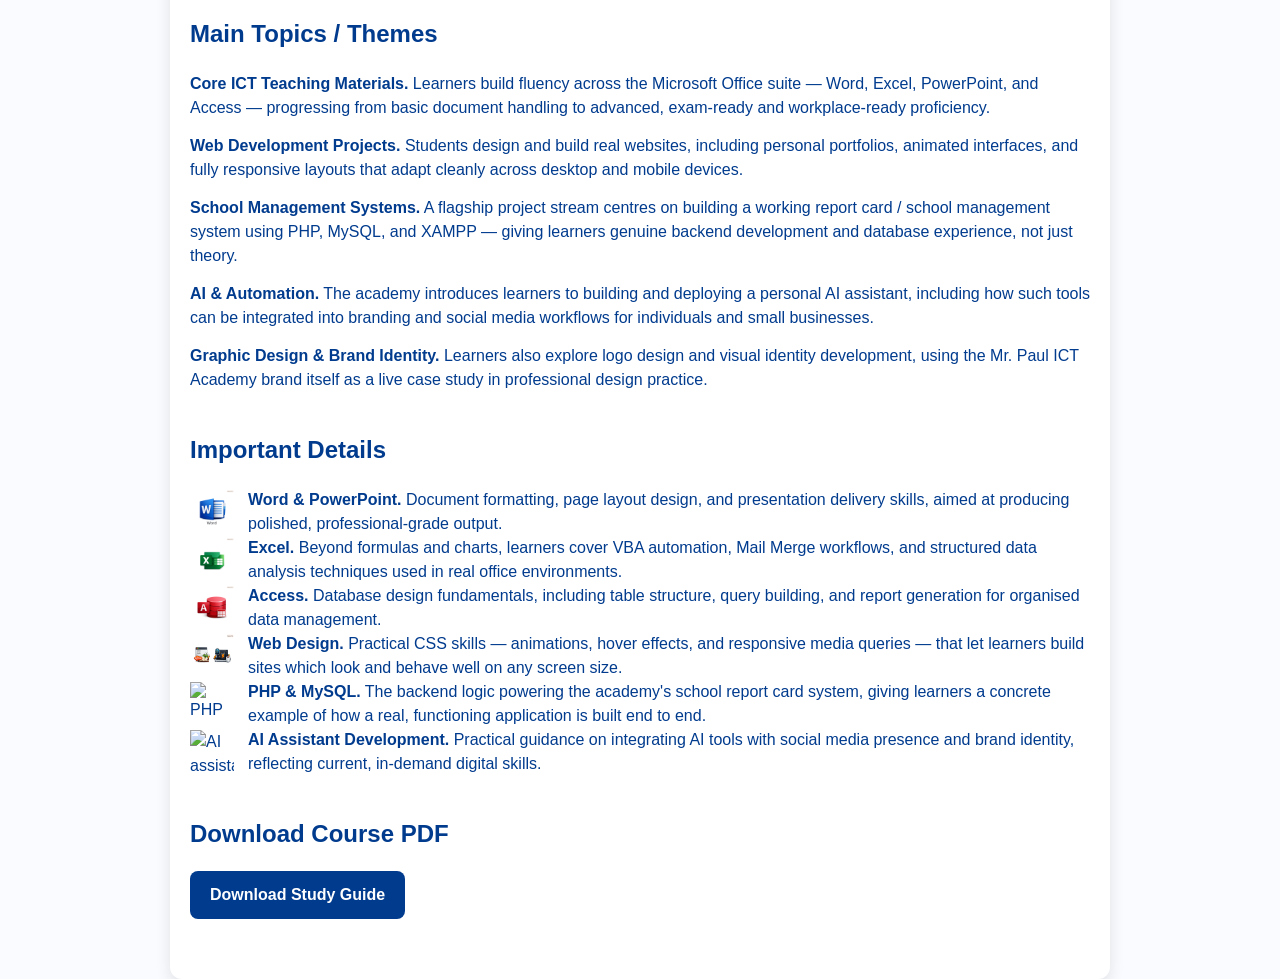
==== commit 3e549903: "Update print statement from 'Hello' to 'Goodbye'" ====
--- a/academy.html
+++ b/academy.html
@@ -298,6 +298,95 @@
       background: #0055cc;
     }
 
+    /* ICT Holiday Work class cards (Senior One - Six) */
+    .ict-holiday-grid {
+      display: grid;
+      grid-template-columns: repeat(auto-fit, minmax(190px, 1fr));
+      gap: 20px;
+      margin-top: 6px;
+    }
+
+    .ict-class-card {
+      position: relative;
+      display: flex;
+      flex-direction: column;
+      align-items: center;
+      text-align: center;
+      gap: 8px;
+      background: linear-gradient(160deg, #ffffff 0%, #f1f6ff 100%);
+      border: 1px solid #dbe6fa;
+      border-radius: 16px;
+      padding: 26px 16px 20px;
+      text-decoration: none;
+      color: inherit;
+      overflow: hidden;
+      transition: transform 0.3s ease, box-shadow 0.3s ease, border-color 0.3s ease;
+    }
+
+    .ict-class-card::before {
+      content: "";
+      position: absolute;
+      top: 0; left: 0; right: 0;
+      height: 5px;
+      background: linear-gradient(90deg, #003b8e, #ffd700);
+      transform: scaleX(0);
+      transform-origin: left;
+      transition: transform 0.35s ease;
+    }
+
+    .ict-class-card:hover {
+      transform: translateY(-8px);
+      box-shadow: 0 14px 28px rgba(0,59,142,0.25);
+      border-color: #ffd700;
+    }
+
+    .ict-class-card:hover::before {
+      transform: scaleX(1);
+    }
+
+    .ict-class-badge {
+      width: 58px;
+      height: 58px;
+      border-radius: 50%;
+      background: linear-gradient(135deg, #003b8e, #0067e0);
+      color: #fff;
+      display: flex;
+      align-items: center;
+      justify-content: center;
+      font-weight: bold;
+      font-size: 1.15em;
+      box-shadow: 0 4px 10px rgba(0,59,142,0.35);
+      transition: transform 0.3s ease;
+    }
+
+    .ict-class-card:hover .ict-class-badge {
+      transform: scale(1.1) rotate(-4deg);
+    }
+
+    .ict-class-card h3 {
+      margin: 4px 0 0;
+      color: #003b8e;
+      font-size: 1.05em;
+    }
+
+    .ict-class-card .ict-class-tag {
+      font-size: 0.78em;
+      color: #6c7a94;
+      margin-bottom: 4px;
+    }
+
+    .ict-class-card .holiday-card-btn {
+      margin-top: 6px;
+      background: #ffd700;
+      color: #003b8e;
+      box-shadow: 0 3px 8px rgba(0,59,142,0.2);
+    }
+
+    .ict-class-card:hover .holiday-card-btn {
+      background: #003b8e;
+      color: #ffd700;
+    }
+
     .whatsapp-banner {
       margin-top: 24px;
       background: #e9fff1;
@@ -379,30 +468,53 @@
         <p>Download the holiday work packs below and work through them at your own pace. Each pack is a PDF you can open on your phone, tablet, or computer — no login needed. If you get stuck on anything, message me directly on WhatsApp (button below) and I'll help you out.</p>
       </div>
 
-      <div class="holiday-grid">
-        <!-- Duplicate this card block for each subject/pack you upload -->
-        <div class="holiday-card">
-          <h3>Word &amp; PowerPoint Pack</h3>
-          <p>Formatting exercises, a mini report task, and a presentation to build from scratch.</p>
-          <a href="holiday-work/word-powerpoint-pack.pdf" download class="holiday-card-btn">Download PDF</a>
-        </div>
-
-        <div class="holiday-card">
-          <h3>Excel Pack</h3>
-          <p>Formula practice, a small budget sheet task, and an intro to Mail Merge.</p>
-          <a href="holiday-work/excel-pack.pdf" download class="holiday-card-btn">Download PDF</a>
-        </div>
-
-        <div class="holiday-card">
-          <h3>Web Design Pack</h3>
-          <p>Build a simple responsive page using the HTML &amp; CSS covered in class.</p>
-          <a href="holiday-work/web-design-pack.pdf" download class="holiday-card-btn">Download PDF</a>
-        </div>
+      <div class="ict-holiday-grid">
+        <a href="holiday/S1-ICT.PDF" target="_blank" rel="noopener" class="ict-class-card">
+          <div class="ict-class-badge">S1</div>
+          <div class="ict-class-tag">ICT Holiday Work</div>
+          <h3>Senior One</h3>
+          <span class="holiday-card-btn">📄 Download PDF</span>
+        </a>
+
+        <a href="holiday/S2-ICT.PDF" target="_blank" rel="noopener" class="ict-class-card">
+          <div class="ict-class-badge">S2</div>
+          <div class="ict-class-tag">ICT Holiday Work</div>
+          <h3>Senior Two</h3>
+          <span class="holiday-card-btn">📄 Download PDF</span>
+        </a>
+
+        <a href="holiday/S3-ICT.PDF" target="_blank" rel="noopener" class="ict-class-card">
+          <div class="ict-class-badge">S3</div>
+          <div class="ict-class-tag">ICT Holiday Work</div>
+          <h3>Senior Three</h3>
+          <span class="holiday-card-btn">📄 Download PDF</span>
+        </a>
+
+        <a href="holiday/S4-ICT.PDF" target="_blank" rel="noopener" class="ict-class-card">
+          <div class="ict-class-badge">S4</div>
+          <div class="ict-class-tag">ICT Holiday Work</div>
+          <h3>Senior Four</h3>
+          <span class="holiday-card-btn">📄 Download PDF</span>
+        </a>
+
+        <a href="holiday/S5-ICT.PDF" target="_blank" rel="noopener" class="ict-class-card">
+          <div class="ict-class-badge">S5</div>
+          <div class="ict-class-tag">ICT Holiday Work</div>
+          <h3>Senior Five</h3>
+          <span class="holiday-card-btn">📄 Download PDF</span>
+        </a>
+
+        <a href="holiday/S6-ICT.PDF" target="_blank" rel="noopener" class="ict-class-card">
+          <div class="ict-class-badge">S6</div>
+          <div class="ict-class-tag">ICT Holiday Work</div>
+          <h3>Senior Six</h3>
+          <span class="holiday-card-btn">📄 Download PDF</span>
+        </a>
       </div>
 
       <div class="whatsapp-banner">
         <p>Need help with any task above? Reach out any time — same WhatsApp number as on the home page.</p>
-        <a href="https://wa.me/YOURNUMBERHERE" target="_blank" rel="noopener" class="whatsapp-btn">💬 Message on WhatsApp</a>
+        <a href="https://wa.me/256759438124" target="_blank" rel="noopener" class="whatsapp-btn">💬 Message on WhatsApp</a>
       </div>
     </section>
 
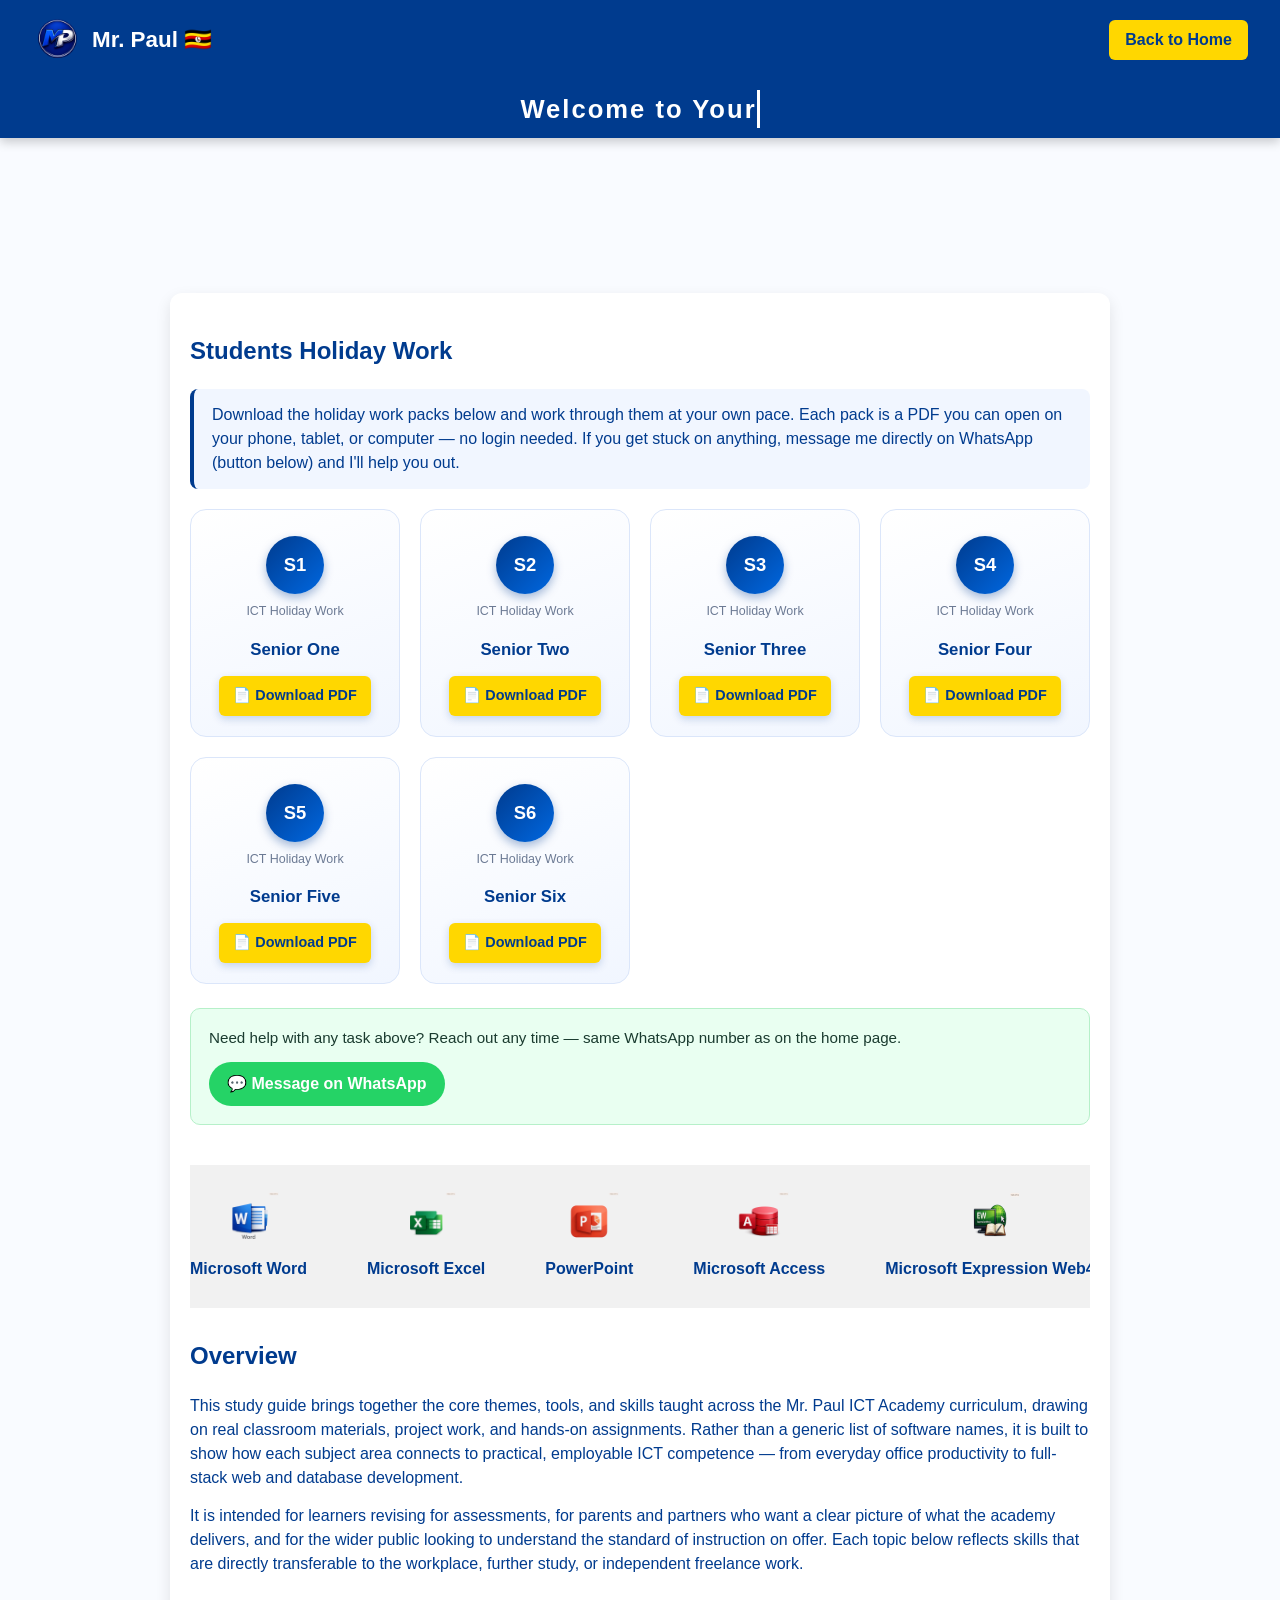
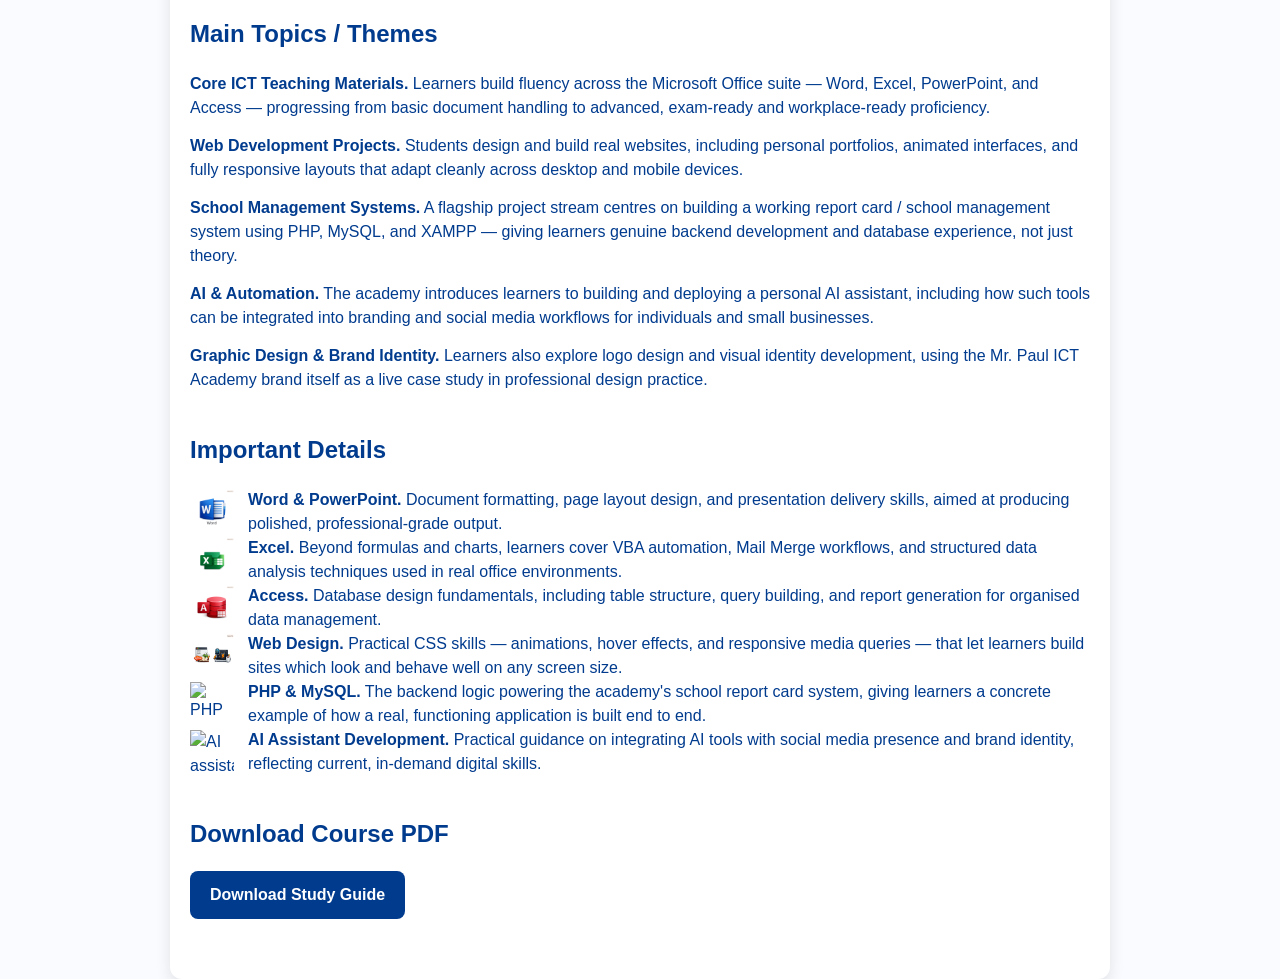
==== commit d11ac239: "Update print statement from 'Hello' to 'Goodbye'" ====
--- a/academy.html
+++ b/academy.html
@@ -469,42 +469,42 @@
       </div>
 
       <div class="ict-holiday-grid">
-        <a href="holiday/S1-ICT.PDF" target="_blank" rel="noopener" class="ict-class-card">
+        <a href="holiday/S1-ICT.pdf" target="_blank" rel="noopener" class="ict-class-card">
           <div class="ict-class-badge">S1</div>
           <div class="ict-class-tag">ICT Holiday Work</div>
           <h3>Senior One</h3>
           <span class="holiday-card-btn">📄 Download PDF</span>
         </a>
 
-        <a href="holiday/S2-ICT.PDF" target="_blank" rel="noopener" class="ict-class-card">
+        <a href="holiday/S2-ICT.pdf" target="_blank" rel="noopener" class="ict-class-card">
           <div class="ict-class-badge">S2</div>
           <div class="ict-class-tag">ICT Holiday Work</div>
           <h3>Senior Two</h3>
           <span class="holiday-card-btn">📄 Download PDF</span>
         </a>
 
-        <a href="holiday/S3-ICT.PDF" target="_blank" rel="noopener" class="ict-class-card">
+        <a href="holiday/S3-ICT.pdf" target="_blank" rel="noopener" class="ict-class-card">
           <div class="ict-class-badge">S3</div>
           <div class="ict-class-tag">ICT Holiday Work</div>
           <h3>Senior Three</h3>
           <span class="holiday-card-btn">📄 Download PDF</span>
         </a>
 
-        <a href="holiday/S4-ICT.PDF" target="_blank" rel="noopener" class="ict-class-card">
+        <a href="holiday/S4-ICT.pdf" target="_blank" rel="noopener" class="ict-class-card">
           <div class="ict-class-badge">S4</div>
           <div class="ict-class-tag">ICT Holiday Work</div>
           <h3>Senior Four</h3>
           <span class="holiday-card-btn">📄 Download PDF</span>
         </a>
 
-        <a href="holiday/S5-ICT.PDF" target="_blank" rel="noopener" class="ict-class-card">
+        <a href="holiday/S5-ICT.pdf" target="_blank" rel="noopener" class="ict-class-card">
           <div class="ict-class-badge">S5</div>
           <div class="ict-class-tag">ICT Holiday Work</div>
           <h3>Senior Five</h3>
           <span class="holiday-card-btn">📄 Download PDF</span>
         </a>
 
-        <a href="holiday/S6-ICT.PDF" target="_blank" rel="noopener" class="ict-class-card">
+        <a href="holiday/S6-ICT.pdf" target="_blank" rel="noopener" class="ict-class-card">
           <div class="ict-class-badge">S6</div>
           <div class="ict-class-tag">ICT Holiday Work</div>
           <h3>Senior Six</h3>
